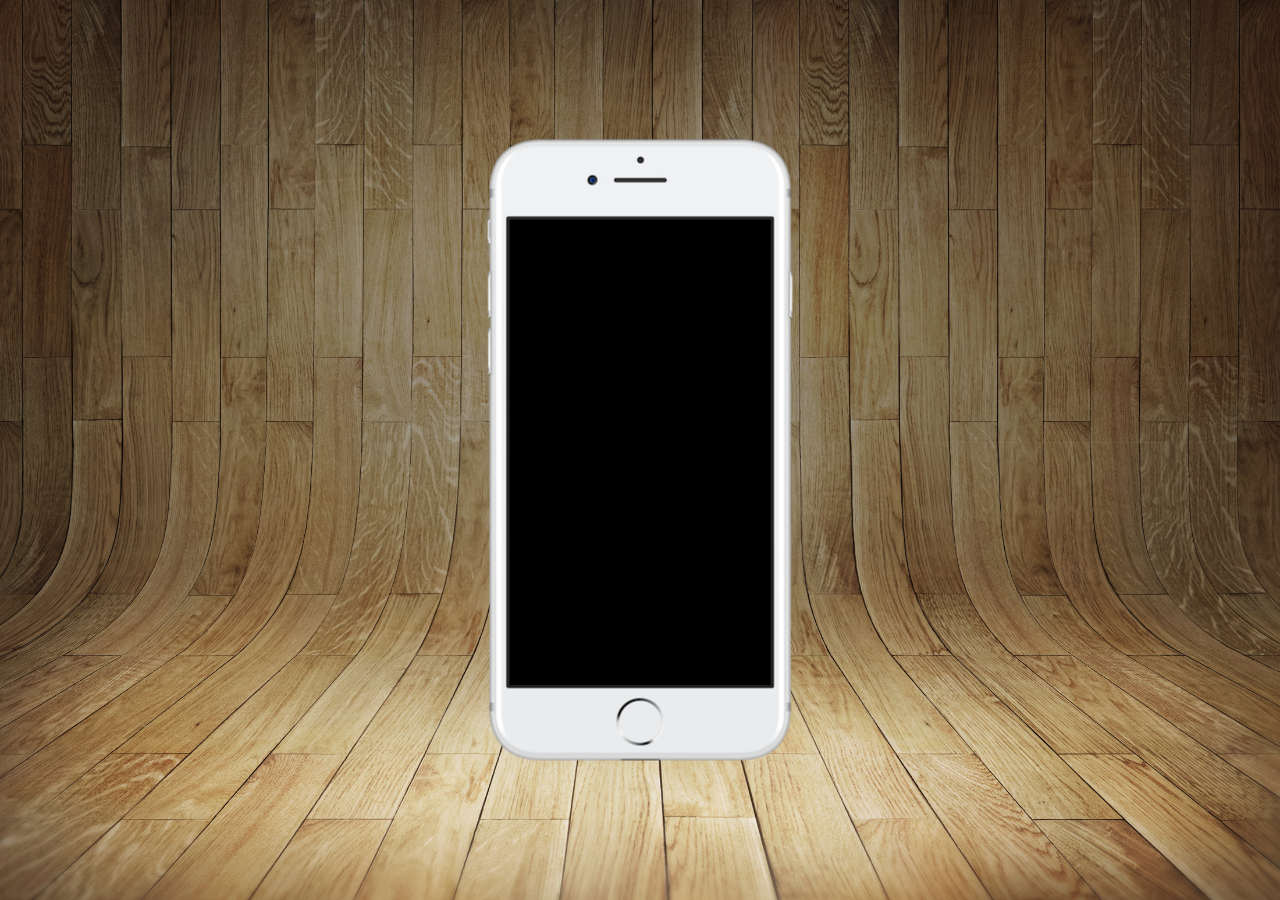
==== index.html @ 7addf82f "comitex liliel" ====
<!DOCTYPE html>
<html lang="pt-br">
<head>
    <meta charset="UTF-8">
    <meta name="viewport" content="width=device-width, initial-scale=1.0">
    <link rel="shortcut icon" href="favicon.ico" type="image/x-icon">
    <title>Projeto Redes Sociais</title>
<link rel="stylesheet" href="css/style.css">
</head>
<body>
    <main>
        <section id="telefone">
  
        </section>
        <section id="redes_sociais">

        </section>
    </main>
</body>
</html>
---- css/style.css ----
@charset "UTF-8";

* {
    margin: 0px;
    padding: 0px;
    font-family: Arial, Helvetica, sans-serif;
}

html,
body {
    height: 100vh;
    width: 100vw;
    background-color: black;
}

body {
    background: url(../imagens/fundo-madeira.jpg) no-repeat top center;
    background-size: cover;
    background-attachment: fixed;
}

main {
    position: relative;
    height: 100vh;
}

section#telefone {
    position: absolute;
    top: 50%;
    left: 50%;
    transform: translate(-50%, -50%);
    height: 627px;
    width: 311px;
    background: url(../imagens/frame-iphone.png) no-repeat;
}
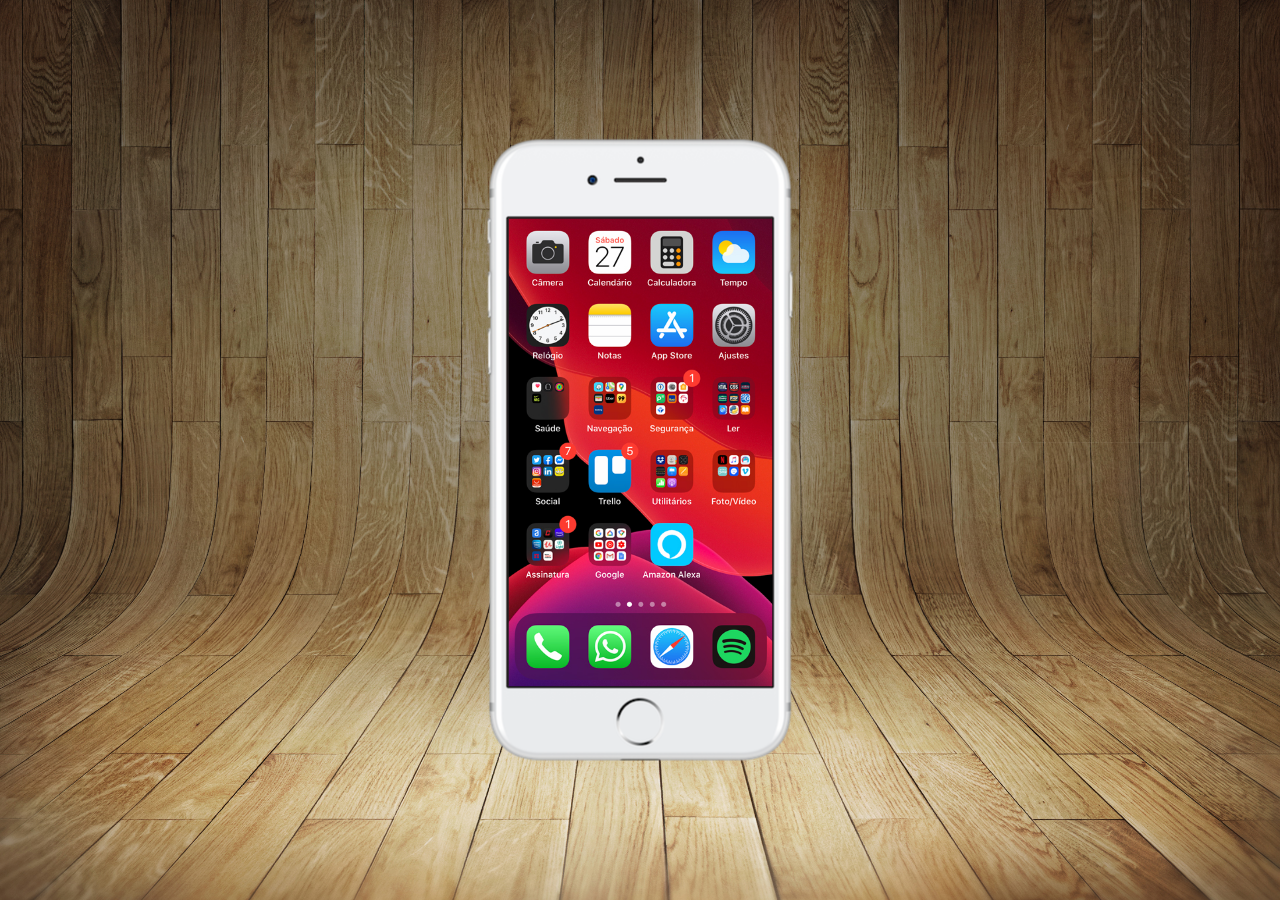
==== commit 7b1331b1: "criei a tela homer aula" ====
--- a/index.html
+++ b/index.html
@@ -10,7 +10,7 @@
 <body>
     <main>
         <section id="telefone">
-  
+            <iframe src="home.html" frameborder="0" name="tela" id="tela"></iframe>
         </section>
         <section id="redes_sociais">
 
--- a/css/style.css
+++ b/css/style.css
@@ -32,4 +32,12 @@
     height: 627px;
     width: 311px;
     background: url(../imagens/frame-iphone.png) no-repeat;
+}
+
+iframe#tela{
+    position: relative;
+    top: 82px;
+    left: 24px;
+    width: 264px;
+    height: 468px;
 }
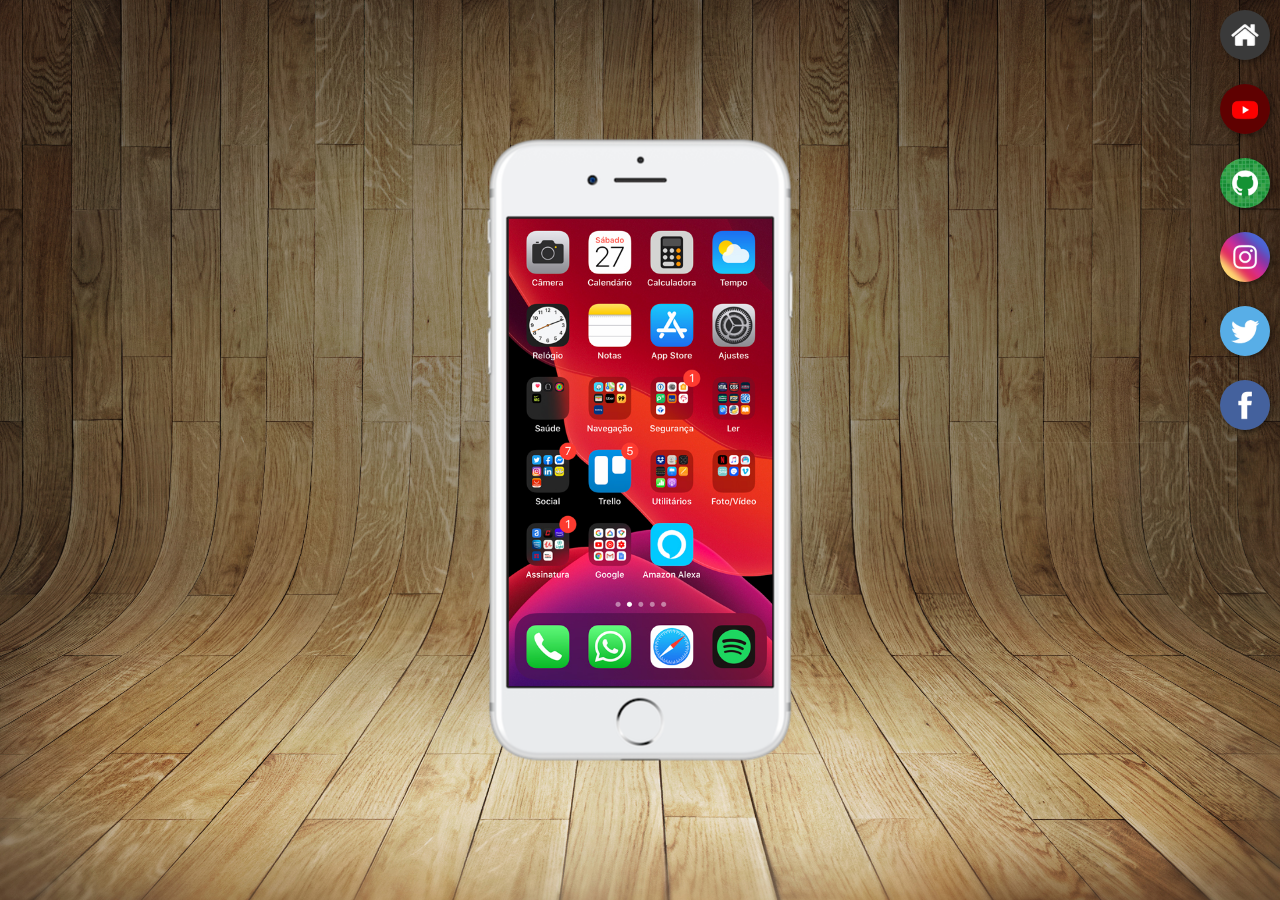
==== commit b7d04ca9: "botões mais uma aula" ====
--- a/index.html
+++ b/index.html
@@ -10,9 +10,17 @@
 <body>
     <main>
         <section id="telefone">
-            <iframe src="home.html" frameborder="0" name="tela" id="tela"></iframe>
+            <iframe src="home.html" frameborder="0" name="tela" id="tela">
+                <p>Seu navegador não é compatível</p>
+            </iframe>
         </section>
         <section id="redes_sociais">
+            <a href="#" target="tela"><img src="imagens/logo-home.jpg" alt="logo"></a><br>
+            <a href="#" target="tela"><img src="imagens/logo-youtube.jpg" alt="youyube"></a><br>
+            <a href="#" target="tela"><img src="imagens/logo-github.jpg" alt="github"></a><br>
+            <a href="#" target="tela"><img src="imagens/logo-instagram.jpg" alt="instagram"></a><br>
+            <a href="#" target="tela"><img src="imagens/logo-twitter.jpg" alt="twitter"></a><br>
+            <a href="#" target="tela"><img src="imagens/logo-facebook.jpg" alt="facebook"></a><br>
 
         </section>
     </main>
--- a/css/style.css
+++ b/css/style.css
@@ -40,4 +40,20 @@
     left: 24px;
     width: 264px;
     height: 468px;
+}
+section#redes_sociais{
+    text-align: right;
+}
+section#redes_sociais img{
+    width: 50px;
+    margin: 10px;
+    border-radius: 50%;
+    box-shadow: 2px 2px 5px rgba(0, 0, 0, 0.400);
+    box-sizing: border-box;
+}
+section#redes_sociais img:hover{
+    border: 2px solid rgba(0, 0, 0, 0.541);
+    transform: translate(-4px, -4px);
+    box-shadow: 5px 5px 10px rgba(0, 0, 0, 0.432);
+    transition: transform 0.3s, border .1s;
 }
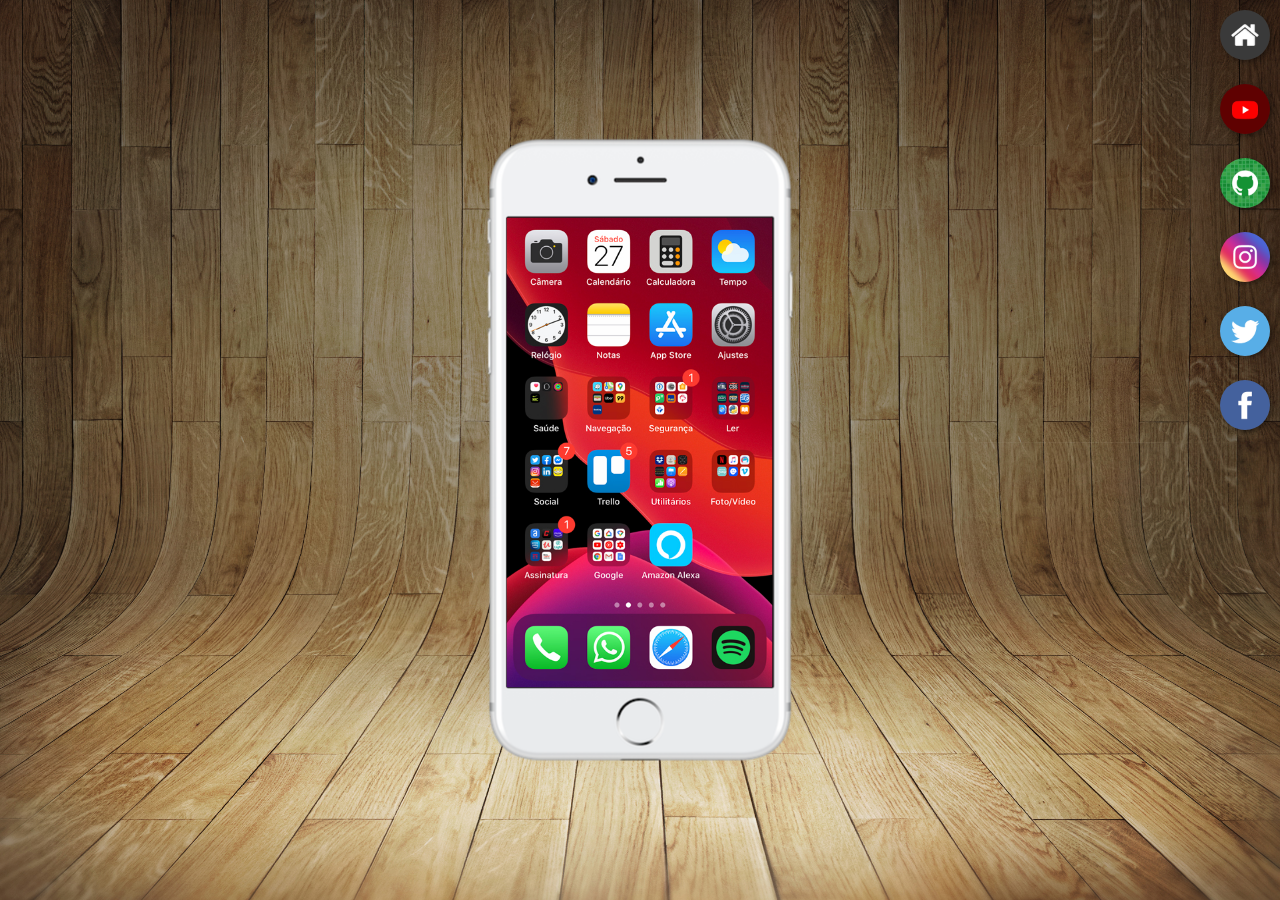
==== commit f122c7b7: "colocando as imagens no celular LILIELLLLL!!!!!!!!!!!!!!" ====
--- a/index.html
+++ b/index.html
@@ -15,12 +15,12 @@
             </iframe>
         </section>
         <section id="redes_sociais">
-            <a href="#" target="tela"><img src="imagens/logo-home.jpg" alt="logo"></a><br>
-            <a href="#" target="tela"><img src="imagens/logo-youtube.jpg" alt="youyube"></a><br>
-            <a href="#" target="tela"><img src="imagens/logo-github.jpg" alt="github"></a><br>
-            <a href="#" target="tela"><img src="imagens/logo-instagram.jpg" alt="instagram"></a><br>
-            <a href="#" target="tela"><img src="imagens/logo-twitter.jpg" alt="twitter"></a><br>
-            <a href="#" target="tela"><img src="imagens/logo-facebook.jpg" alt="facebook"></a><br>
+            <a href="home.html" target="tela"><img src="imagens/logo-home.jpg" alt="logo"></a><br>
+            <a href="youyube.html" target="tela"><img src="imagens/logo-youtube.jpg" alt="youyube"></a><br>
+            <a href="github.html" target="tela"><img src="imagens/logo-github.jpg" alt="github"></a><br>
+            <a href="instagram.html" target="tela"><img src="imagens/logo-instagram.jpg" alt="instagram"></a><br>
+            <a href="twitter.html" target="tela"><img src="imagens/logo-twitter.jpg" alt="twitter"></a><br>
+            <a href="facebook.html" target="tela"><img src="imagens/logo-facebook.jpg" alt="facebook"></a><br>
 
         </section>
     </main>
--- a/css/style.css
+++ b/css/style.css
@@ -36,10 +36,10 @@
 
 iframe#tela{
     position: relative;
-    top: 82px;
-    left: 24px;
-    width: 264px;
-    height: 468px;
+    top: 81px;
+    left: 22.4px;
+    width: 266px;
+    height: 470px;
 }
 section#redes_sociais{
     text-align: right;
